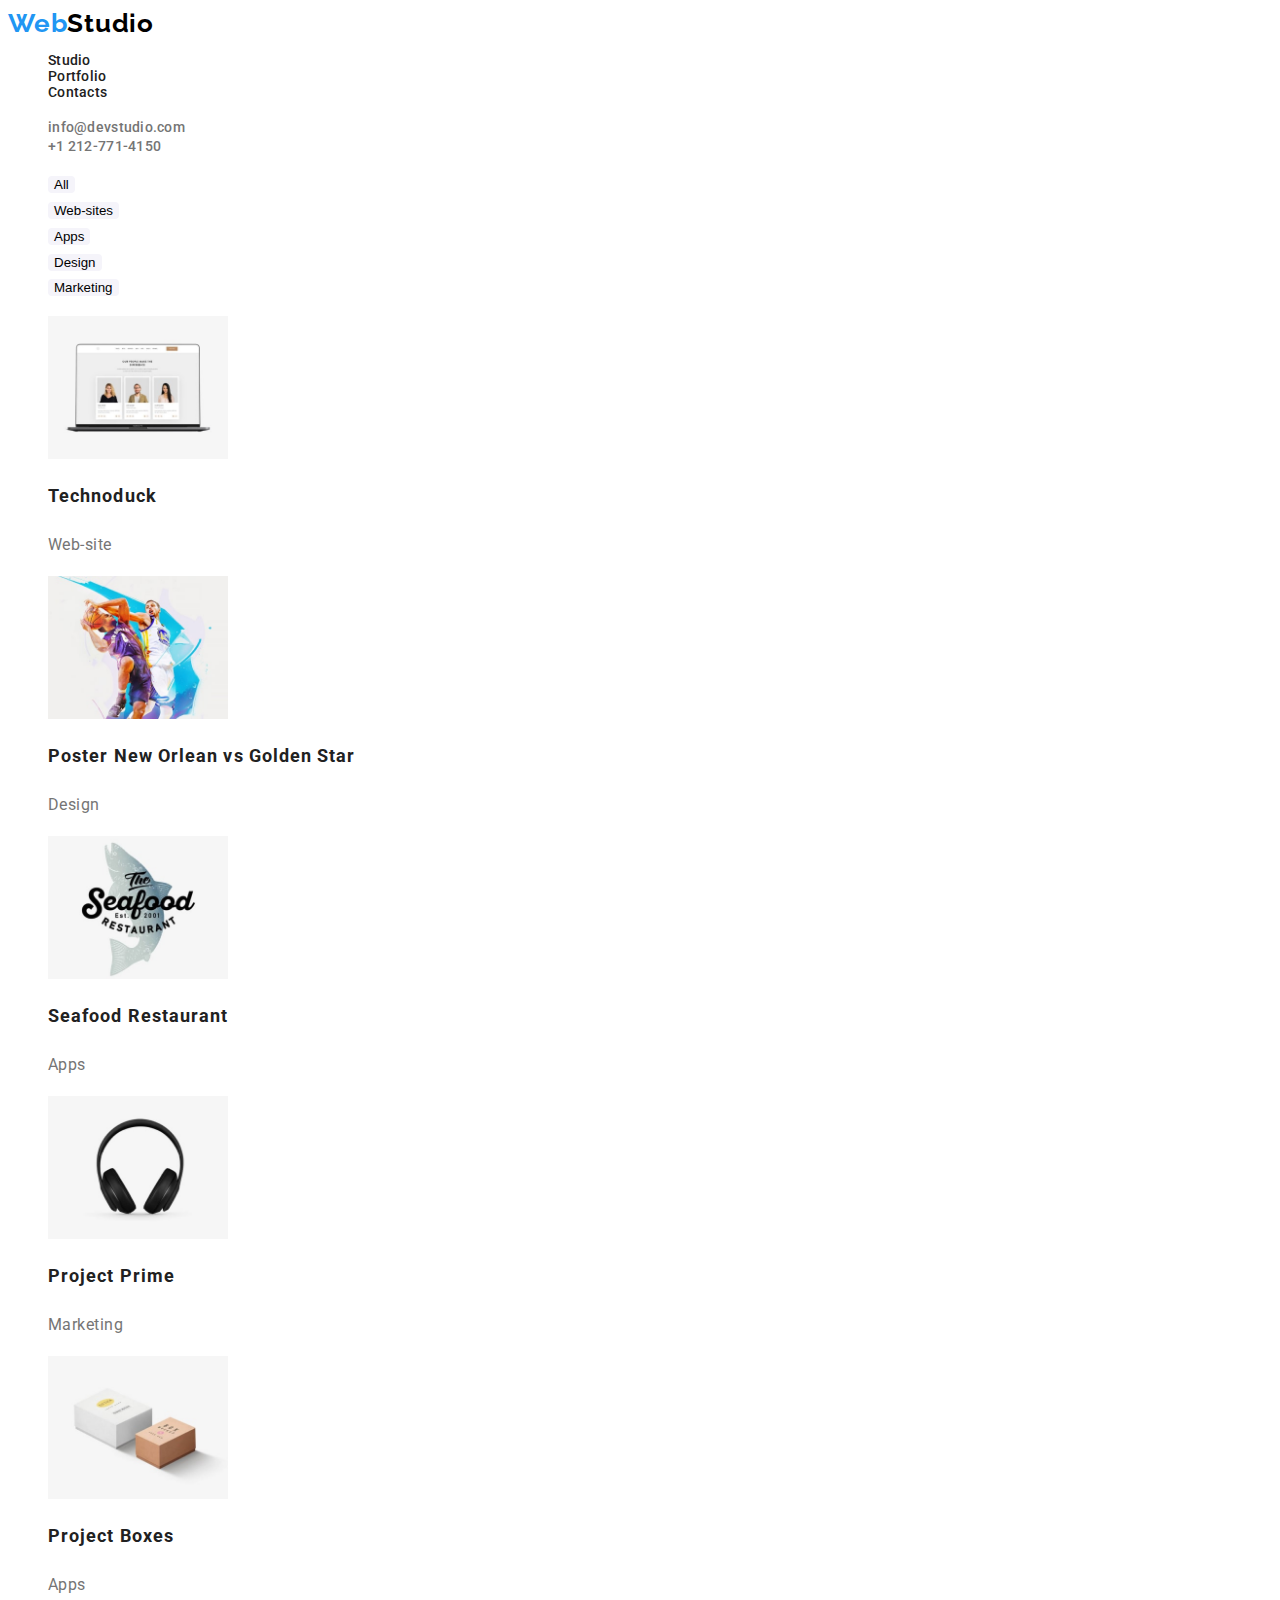
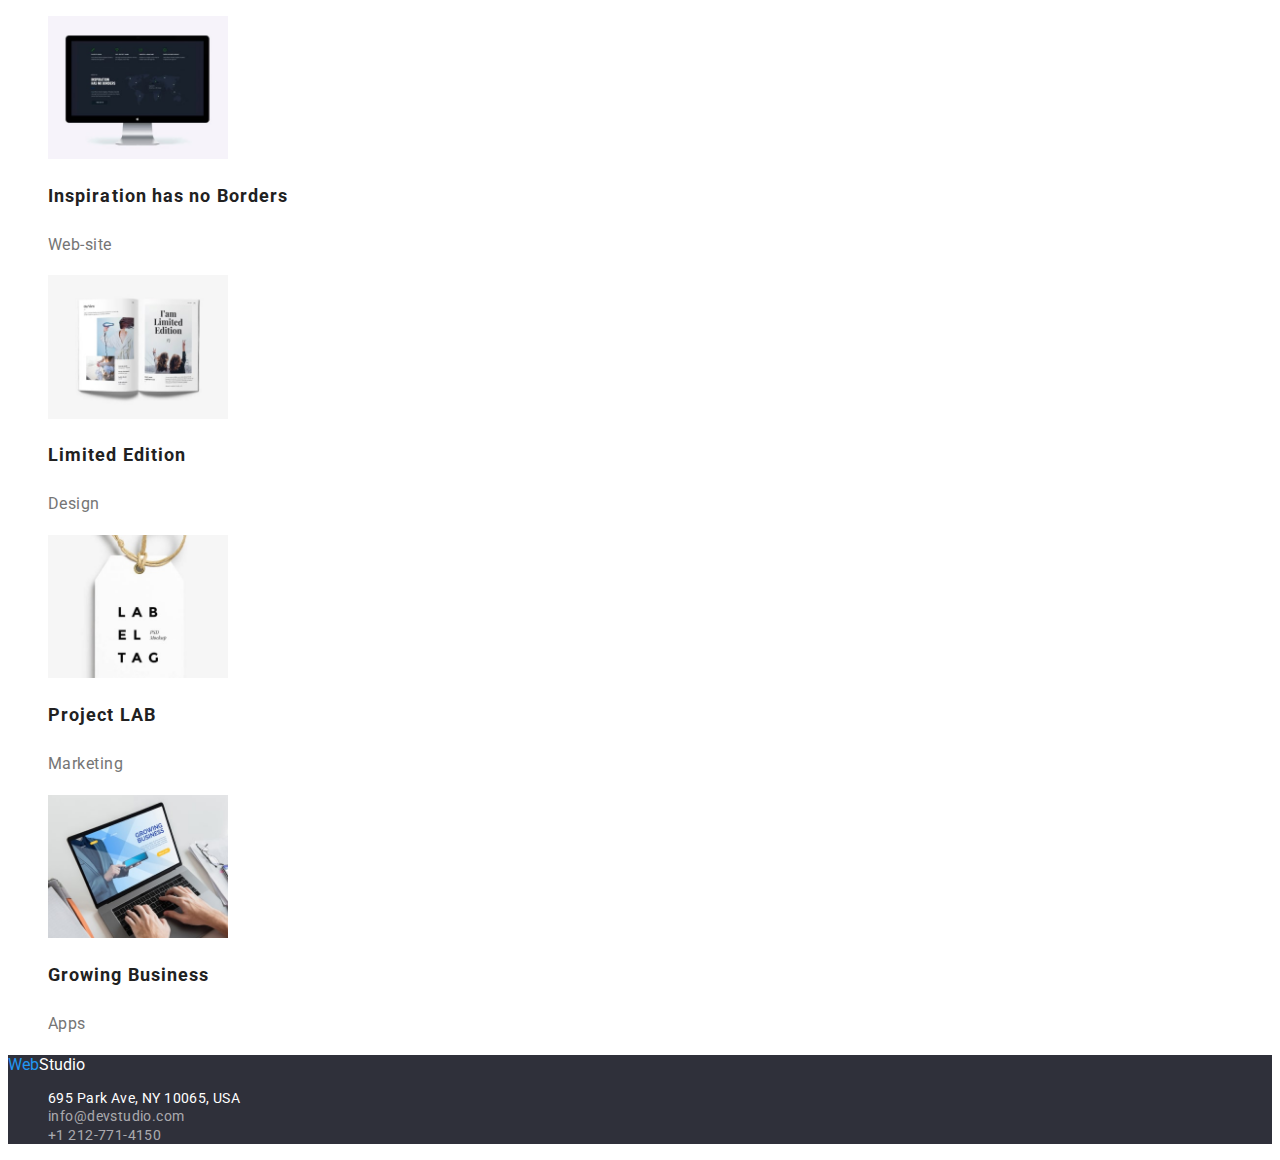
==== portfolio.html @ 7a1fbdda "hw-02-completed" ====
<!DOCTYPE html>
<html lang="en">
  <head>
    <meta charset="UTF-8" />
    <meta http-equiv="X-UA-Compatible" content="IE=edge" />
    <meta name="viewport" content="width=device-width, initial-scale=1.0" />
    <link rel="preconnect" href="https://fonts.googleapis.com" />
    <link rel="preconnect" href="https://fonts.gstatic.com" crossorigin />
    <link
      href="https://fonts.googleapis.com/css2?family=Raleway:wght@700&family=Roboto:wght@400;500;700;900&display=swap"
      rel="stylesheet"
    />
    <link rel="stylesheet" href="/css/styles.css" />
    <title>Portfolio</title>
  </head>

  <body>
    <!-- Page header -->
    <header>
      <!-- Navigation bar -->
      <nav class="nav-section unstyled-list">
        <a class="logo top-logo link" href="/index.html">Studio</a>
        <ul class="left-nav unstyled-list">
          <li>
            <a class="link" href="/index.html">Studio</a>
          </li>
          <li>
            <a class="studio-portfolio link" href="portfolio.html">Portfolio</a>
          </li>
          <li><a class="link" href="contacts.html">Contacts</a></li>
        </ul>
      </nav>
      <ul class="right-nav unstyled-list link">
        <li>
          <a class="link" href="mailto:info@devstudio.com"
            >info@devstudio.com</a
          >
        </li>
        <li><a class="link" href="tel:+12127724159">+1 212-771-4150</a></li>
      </ul>
    </header>

    <!-- Unique page content -->
    <main>
      <!-- Div 1 top buttons -->
      <section>
        <div>
          <ul class="portfolio-top-buttons unstyled-list">
            <li><button class="portfolio-button" type="button">All</button></li>
            <li>
              <button class="portfolio-button" type="button">Web-sites</button>
            </li>
            <li>
              <button class="portfolio-button" type="button">Apps</button>
            </li>
            <li>
              <button class="portfolio-button" type="button">Design</button>
            </li>
            <li>
              <button class="portfolio-button" type="button">Marketing</button>
            </li>
          </ul>
        </div>

      <!-- Div 2 2 portfolio page cards -->
      <div class="portfolio-projects">
        <ul class="unstyled-list">
          <li>
            <img
              class="portfolio-image"
              width="180"
              src="images/portfolio1.jpg"
              alt="laptop with 3 people"
            />
            <h2 class="portfolio-title">Technoduck</h2>
            <p class="portfolio-text">Web-site</p>
          </li>
          <li>
            <img
              class="portfolio-image"
              width="180"
              src="images/portfolio2.jpg"
              alt="poster 2 male basketball players"
            />
            <h2 class="portfolio-title">Poster New Orlean vs Golden Star</h2>
            <p class="portfolio-text">Design</p>
          </li>
          <li>
            <img
              class="portfolio-image"
              width="180"
              src="images/portfolio3.jpg"
              alt="seafood restaurant poster"
            />
            <h2 class="portfolio-title">Seafood Restaurant</h2>
            <p class="portfolio-text">Apps</p>
          </li>
          <li>
            <img
              class="portfolio-image"
              width="180"
              src="images/portfolio4.jpg"
              alt="headphones"
            />
            <h2 class="portfolio-title">Project Prime</h2>
            <p class="portfolio-text">Marketing</p>
          </li>
          <li>
            <img
              class="portfolio-image"
              width="180"
              src="images/portfolio5.jpg"
              alt="2 boxes"
            />
            <h2 class="portfolio-title">Project Boxes</h2>
            <p class="portfolio-text">Apps</p>
          </li>
          <li>
            <img
              class="portfolio-image"
              width="180"
              src="images/portfolio6.jpg"
              alt="mac web screen"
            />
            <h2 class="portfolio-title">Inspiration has no Borders</h2>
            <p class="portfolio-text">Web-site</p>
          </li>
          <li>
            <img
              class="portfolio-image"
              width="180"
              src="images/portfolio7.jpg"
              alt="magazine"
            />
            <h2 class="portfolio-title">Limited Edition</h2>
            <p class="portfolio-text">Design</p>
          </li>
          <li>
            <img
              class="portfolio-image"
              width="180"
              src="images/portfolio8.jpg"
              alt="label"
            />
            <h2 class="portfolio-title">Project LAB</h2>
            <p class="portfolio-text">Marketing</p>
          </li>
          <li>
            <img
              class="portfolio-image"
              width="180"
              src="images/portfolio9.jpg"
              alt="laptop"
            />
            <h2 class="portfolio-title">Growing Business</h2>
            <p class="portfolio-text">Apps</p>
          </li>
        </ul>
      </div>
    </main>

    <!-- Page footer -->
    <footer class="footer">
      <a class="bottom-logo link" href="studio.html">Studio</a>
      <ul class="unstyled-list">
        <li class="footer-address">
          <address>695 Park Ave, NY 10065, USA</address>
        </li>
        <li>
          <a class="footer-link" href="mailto:info@devstudio.com"
            >info@devstudio.com</a
          >
        </li>
        <li>
          <a class="footer-link" href="tel:+12127724159">+1 212-771-4150</a>
        </li>
      </ul>
    </footer>
  </body>
</html>
---- css/styles.css ----
body {
  font-family: "Roboto";
  font-style: normal;
  --maintextcolor: #212121;
  --hovercolor: #2196f3;
  --secondarytextcolor: #757575;
  --indexhero-background-color: #2f303a;
  --whitetextcolor: #fff;
  --blacktextcolor: #000;
  --portofoliobuttonsbackgroundcolor: #f5f4fa;
}

footer {
  --background-color: #2f303a;
  --footerlinkcolor: rgba(255, 255, 255, 0.6);
}

.footer {
  background-color: var(--background-color);
}

.unstyled-list {
  list-style: none;
}

.link {
  font-style: normal;
  text-decoration: none;
}

/* Nav bar */
.nav-section {
  font-weight: 500;
  font-size: 14px;
  line-height: 1.14;
  letter-spacing: 0.02em;
}

.left-nav li a {
  color: var(--maintextcolor);
}

.right-nav li a {
  font-weight: 500;
  font-size: 14px;
  line-height: 1.14;
  letter-spacing: 0.02em;
  color: var(--secondarytextcolor);
}

.left-nav li a:hover,
.left-nav li a[tabindex]:focus {
  color: var(--hovercolor);
}

.right-nav li a:hover,
.right-nav li a:focus {
  color: var(--hovercolor);
}

/* Index | Studio page */

/* Hero section of Studio page */
.hero-section {
  background: var(--indexhero-background-color);
}

.hero-title {
  font-weight: 900;
  font-size: 44px;
  line-height: 1.36;
  text-align: center;
  letter-spacing: 0.06em;
  text-transform: uppercase;
  color: var(--whitetextcolor);
}

.hero-button {
  font-weight: 700;
  font-size: 16px;
  line-height: 1.87;
  letter-spacing: 0.06em;
  color: var(--whitetextcolor);
  border-radius: 4px;
  border: none;
  background-color: var(--hovercolor);
}

.values-title {
  font-weight: 700;
  font-size: 14px;
  line-height: 1.14;
  letter-spacing: 0.03em;
  text-transform: uppercase;
}

.values-text {
  font-size: 14px;
  line-height: 1.71;
  letter-spacing: 0.03em;
  color: var(--secondarytextcolor);
}

/* What we do section */
.section-title {
  font-weight: 700;
  font-size: 36px;
  line-height: 1.16;
  text-align: center;
  letter-spacing: 0.03em;
}

/* Team section */

.team-section {
  background: var(--whitetextcolor);
}

.team-name {
  font-weight: 500;
  font-size: 16px;
  line-height: 1.19;
  text-align: center;
  letter-spacing: 0.03em;
}

.team-job-title {
  font-size: 16px;
  line-height: 1.19;
  text-align: center;
  letter-spacing: 0.03em;
  color: var(--secondarytextcolor);
}

/* Portfolio page */

/* Portfolio buttons */
.portfolio-top-buttons {
  font-weight: 500;
  font-size: 16px;
  line-height: 1.62;
  letter-spacing: 0.03em;
}

.portfolio-button {
  background: var(--portofoliobuttonsbackgroundcolor);
  border-radius: 4px;
  border: none;
  transition-duration: 0.4s;
}

.portfolio-button:hover,
.portfolio-button:focus {
  background-color: var(--hovercolor);
  color: var(--whitetextcolor);
  box-shadow: 0px 3px 1px rgba(0, 0, 0, 0.1), 0px 1px 2px rgba(0, 0, 0, 0.08),
    0px 2px 2px rgba(0, 0, 0, 0.12);
  cursor: pointer;
}

/* Project cards */
.portfolio-title {
  font-weight: 700;
  font-size: 18px;
  line-height: 36px;
  letter-spacing: 0.06em;
  color: var(--maintextcolor);
}
.portfolio-text {
  font-weight: 400;
  font-size: 16px;
  line-height: 1.87;
  letter-spacing: 0.03em;
  color: var(--secondarytextcolor);
}

/* Footer */
address {
  font-weight: 400;
  font-size: 14px;
  line-height: 16px;
  letter-spacing: 0.03em;
  color: var(--whitetextcolor);
  font-style: normal;
}

.footer-link {
  font-weight: 400;
  font-size: 14px;
  line-height: 16px;
  letter-spacing: 0.03em;
  color: var(--footerlinkcolor);
  text-decoration: none;
}

/* Logos */
.logo {
  font-family: "Raleway";
  font-style: normal;
  font-weight: 700;
  font-size: 26px;
  line-height: 1.19;
  letter-spacing: 0.03em;
}

.top-logo {
  color: var(--blacktextcolor);
}

.top-logo::before {
  content: "Web";
  color: var(--hovercolor);
}

.bottom-logo {
  color: var(--whitetextcolor);
}

.bottom-logo::before {
  content: "Web";
  color: var(--hovercolor);
}
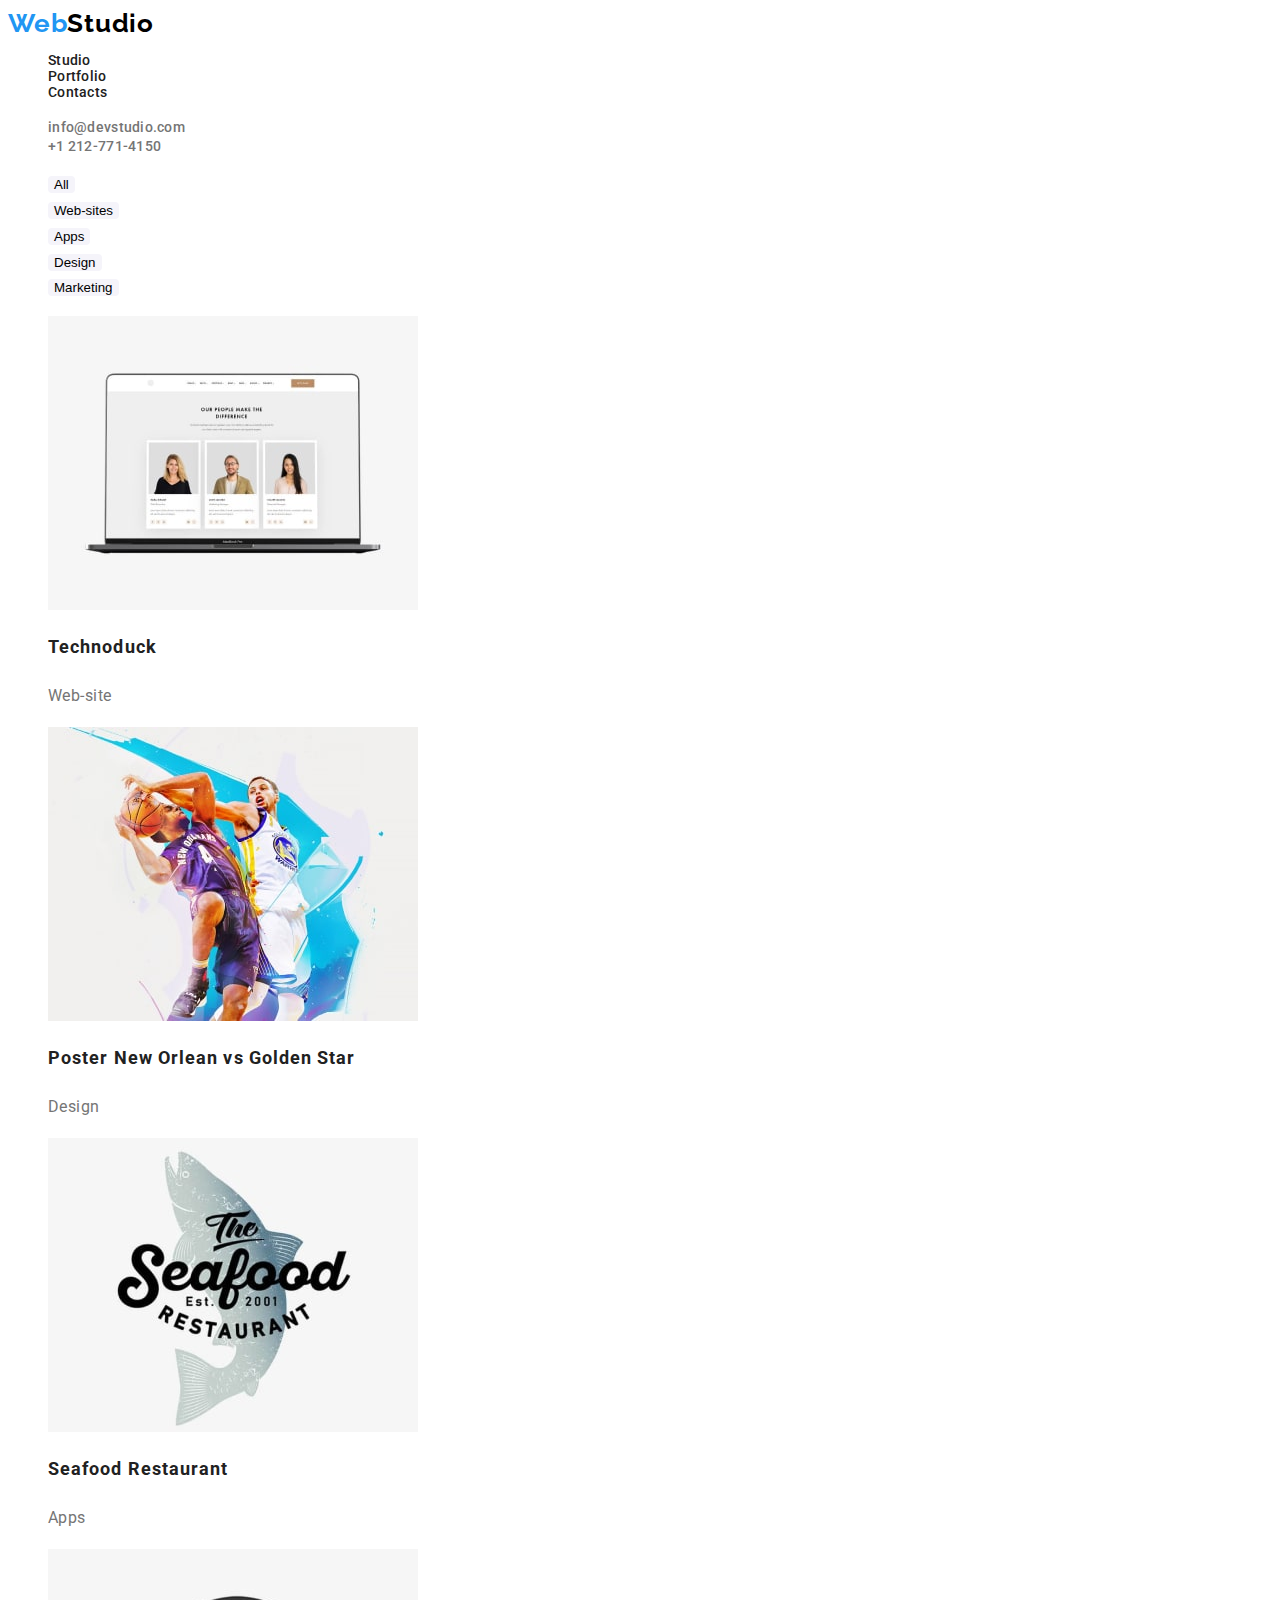
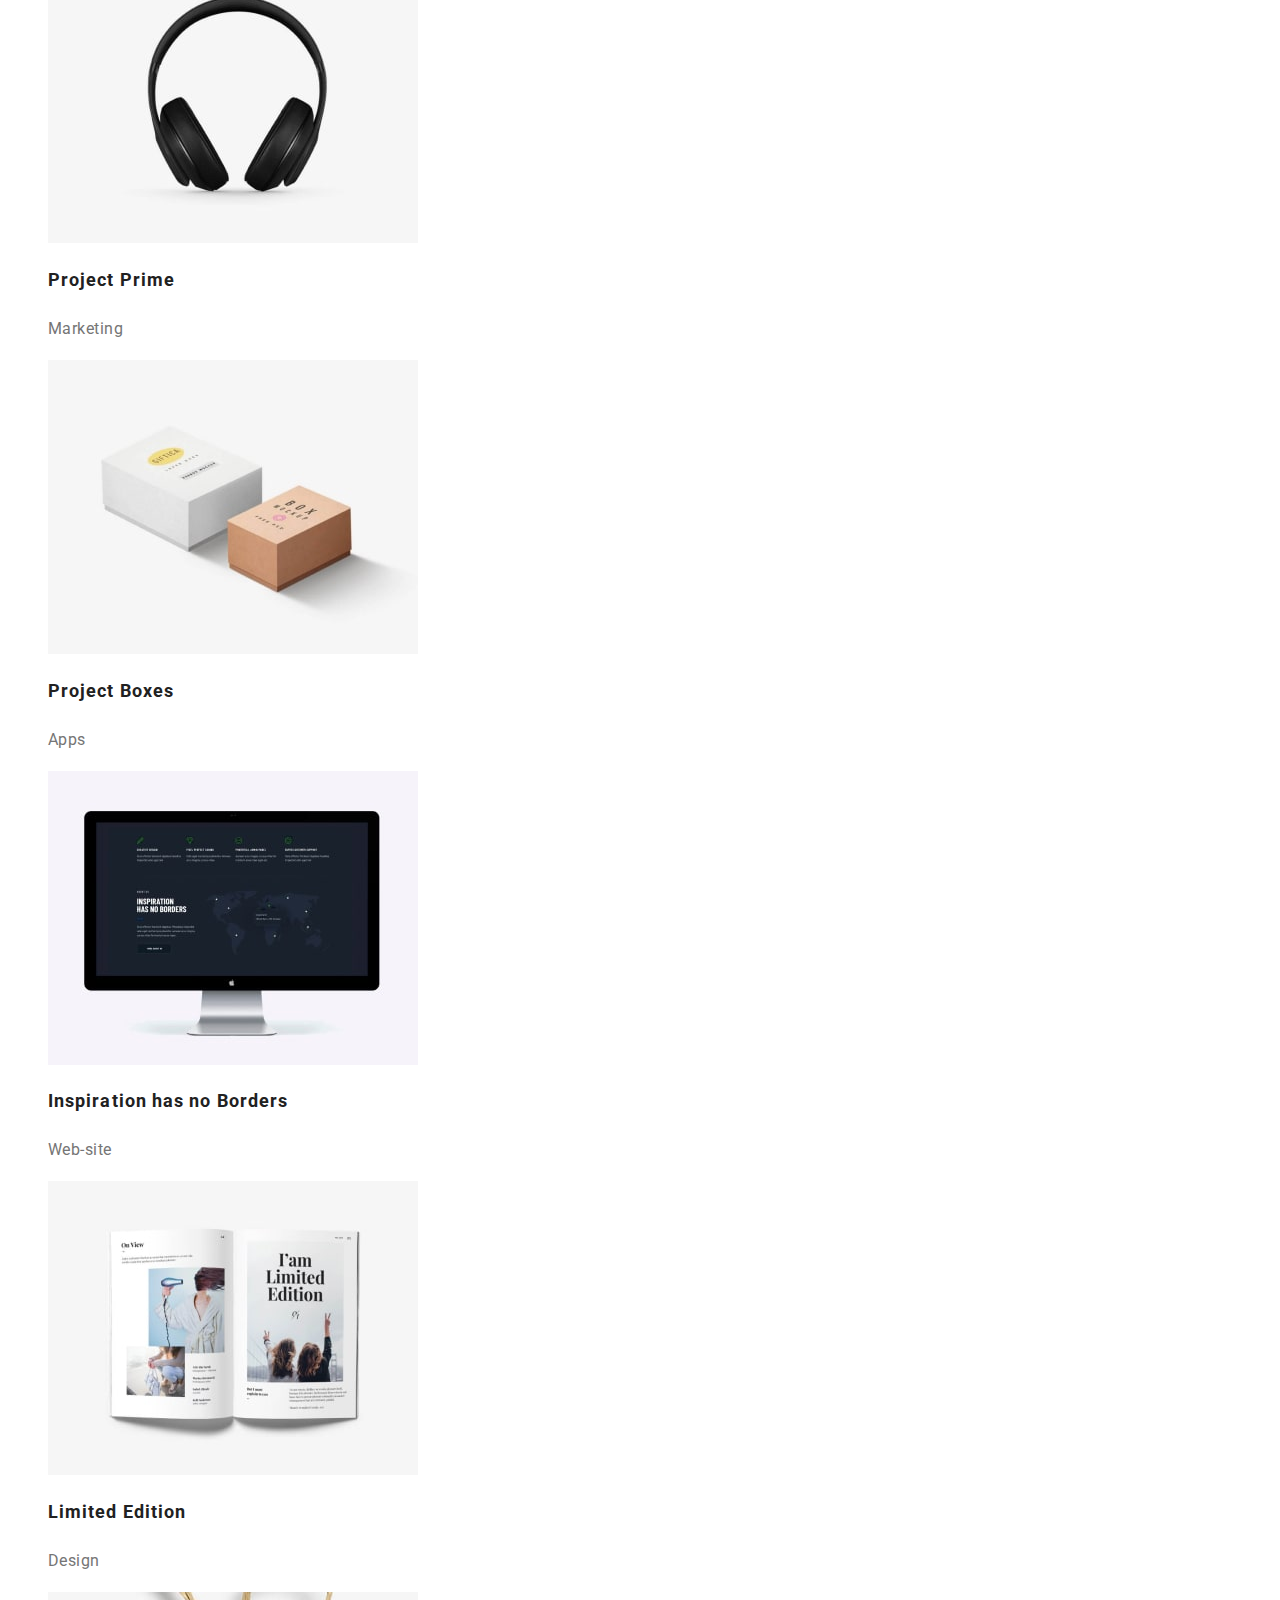
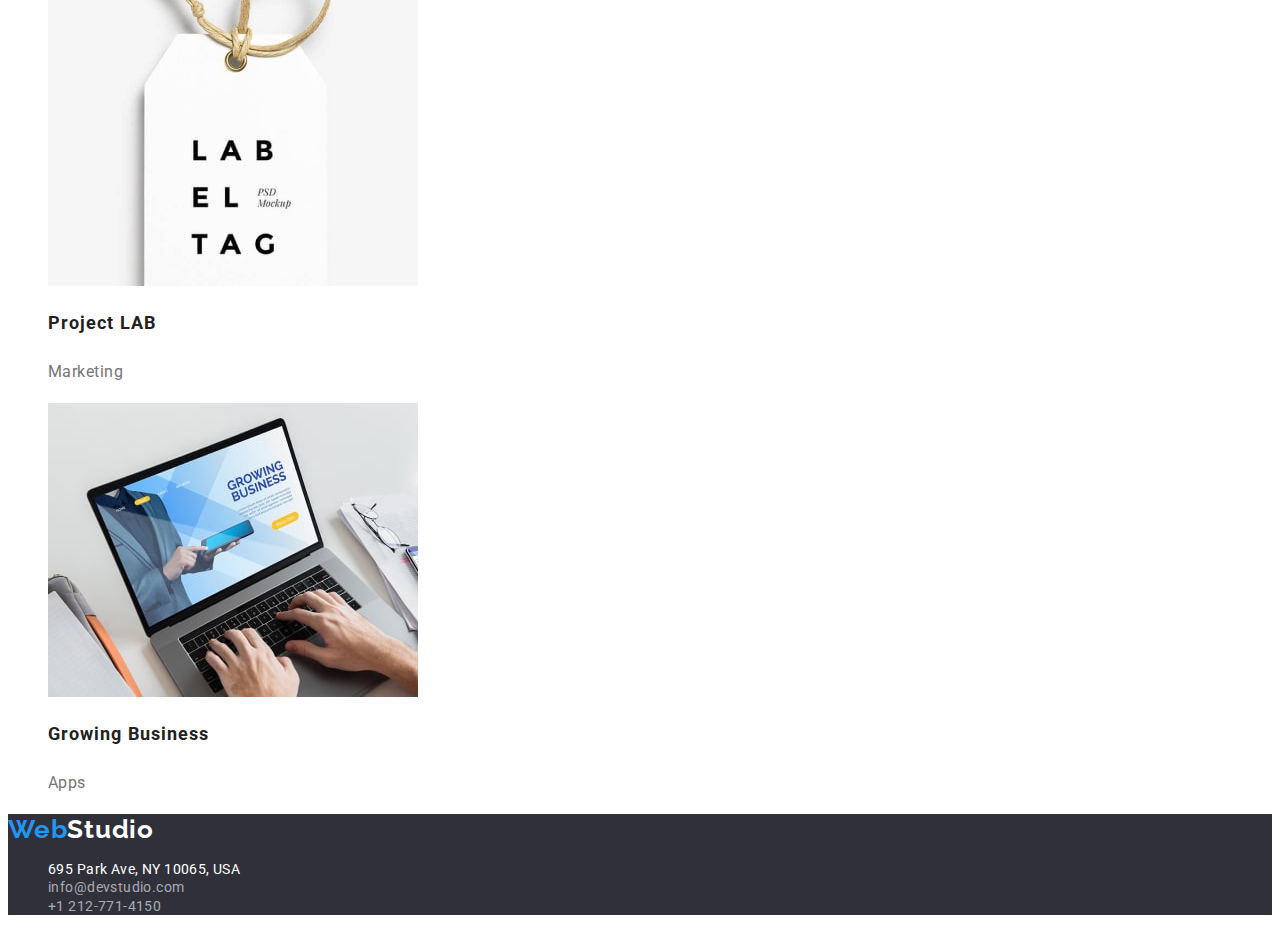
==== commit 9a2ec7c6: "hw-02-revizuita" ====
--- a/portfolio.html
+++ b/portfolio.html
@@ -10,7 +10,7 @@
       href="https://fonts.googleapis.com/css2?family=Raleway:wght@700&family=Roboto:wght@400;500;700;900&display=swap"
       rel="stylesheet"
     />
-    <link rel="stylesheet" href="/css/styles.css" />
+    <link rel="stylesheet" href="./css/styles.css" />
     <title>Portfolio</title>
   </head>
 
@@ -22,21 +22,21 @@
         <a class="logo top-logo link" href="/index.html">Studio</a>
         <ul class="left-nav unstyled-list">
           <li>
-            <a class="link" href="/index.html">Studio</a>
+            <a class="nav-pages link" href="/index.html">Studio</a>
           </li>
           <li>
-            <a class="studio-portfolio link" href="portfolio.html">Portfolio</a>
+            <a class="nav-pages link" href="portfolio.html">Portfolio</a>
           </li>
-          <li><a class="link" href="contacts.html">Contacts</a></li>
+          <li><a class="nav-pages link" href="contacts.html">Contacts</a></li>
         </ul>
       </nav>
       <ul class="right-nav unstyled-list link">
         <li>
-          <a class="link" href="mailto:info@devstudio.com"
+          <a class="nav-contacts link" href="mailto:info@devstudio.com"
             >info@devstudio.com</a
           >
         </li>
-        <li><a class="link" href="tel:+12127724159">+1 212-771-4150</a></li>
+        <li><a class="nav-contacts link" href="tel:+12127724159">+1 212-771-4150</a></li>
       </ul>
     </header>
 
@@ -161,7 +161,7 @@
 
     <!-- Page footer -->
     <footer class="footer">
-      <a class="bottom-logo link" href="studio.html">Studio</a>
+      <a class="logo bottom-logo link" href="studio.html">Studio</a>
       <ul class="unstyled-list">
         <li class="footer-address">
           <address>695 Park Ave, NY 10065, USA</address>
--- a/css/styles.css
+++ b/css/styles.css
@@ -1,3 +1,5 @@
+/* Elements common to all pages */
+
 body {
   font-family: "Roboto";
   font-style: normal;
@@ -36,11 +38,11 @@
   letter-spacing: 0.02em;
 }
 
-.left-nav li a {
+.nav-pages {
   color: var(--maintextcolor);
 }
 
-.right-nav li a {
+.nav-contacts {
   font-weight: 500;
   font-size: 14px;
   line-height: 1.14;
@@ -48,14 +50,49 @@
   color: var(--secondarytextcolor);
 }
 
-.left-nav li a:hover,
-.left-nav li a[tabindex]:focus {
+.nav-pages:hover,
+.nav-pages:focus,
+.footer-link:hover,
+.footer-link:focus,
+.nav-contacts:hover,
+.nav-contacts:focus {
   color: var(--hovercolor);
 }
 
-.right-nav li a:hover,
-.right-nav li a:focus {
+/* Logos */
+.logo {
+  font-family: "Raleway";
+  font-style: normal;
+  font-weight: 700;
+  font-size: 26px;
+  line-height: 1.19;
+  letter-spacing: 0.03em;
+}
+
+.top-logo {
+  color: var(--blacktextcolor);
+}
+
+.top-logo::before {
+  content: "Web";
   color: var(--hovercolor);
+}
+
+.bottom-logo {
+  color: var(--whitetextcolor);
+}
+
+.bottom-logo::before {
+  content: "Web";
+  color: var(--hovercolor);
+}
+
+/* Common images styles */
+
+.what-we-do-image,
+.portfolio-image {
+  width: 370px;
+  height: 294px;
 }
 
 /* Index | Studio page */
@@ -114,6 +151,11 @@
 
 .team-section {
   background: var(--whitetextcolor);
+}
+
+.team-member-pic {
+  width: 270px;
+  height: 260px;
 }
 
 .team-name {
@@ -192,31 +234,3 @@
   color: var(--footerlinkcolor);
   text-decoration: none;
 }
-
-/* Logos */
-.logo {
-  font-family: "Raleway";
-  font-style: normal;
-  font-weight: 700;
-  font-size: 26px;
-  line-height: 1.19;
-  letter-spacing: 0.03em;
-}
-
-.top-logo {
-  color: var(--blacktextcolor);
-}
-
-.top-logo::before {
-  content: "Web";
-  color: var(--hovercolor);
-}
-
-.bottom-logo {
-  color: var(--whitetextcolor);
-}
-
-.bottom-logo::before {
-  content: "Web";
-  color: var(--hovercolor);
-}
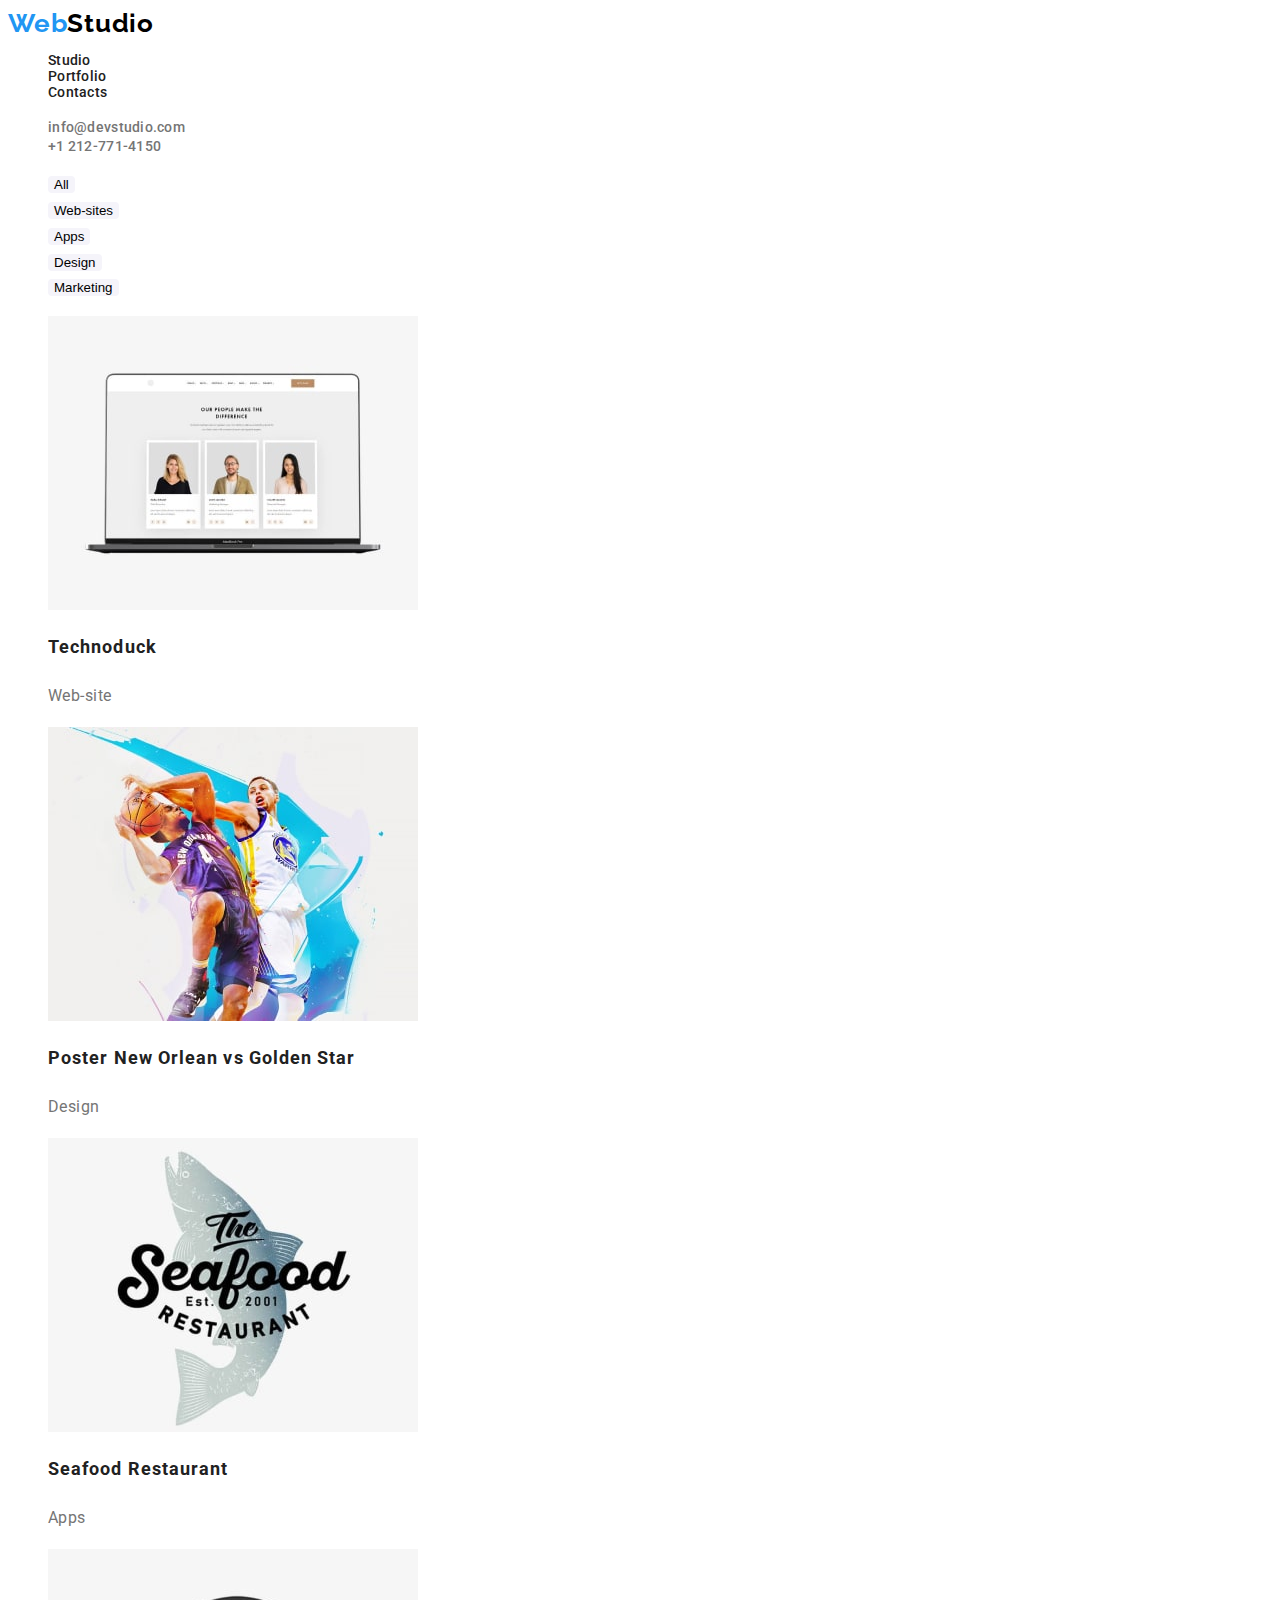
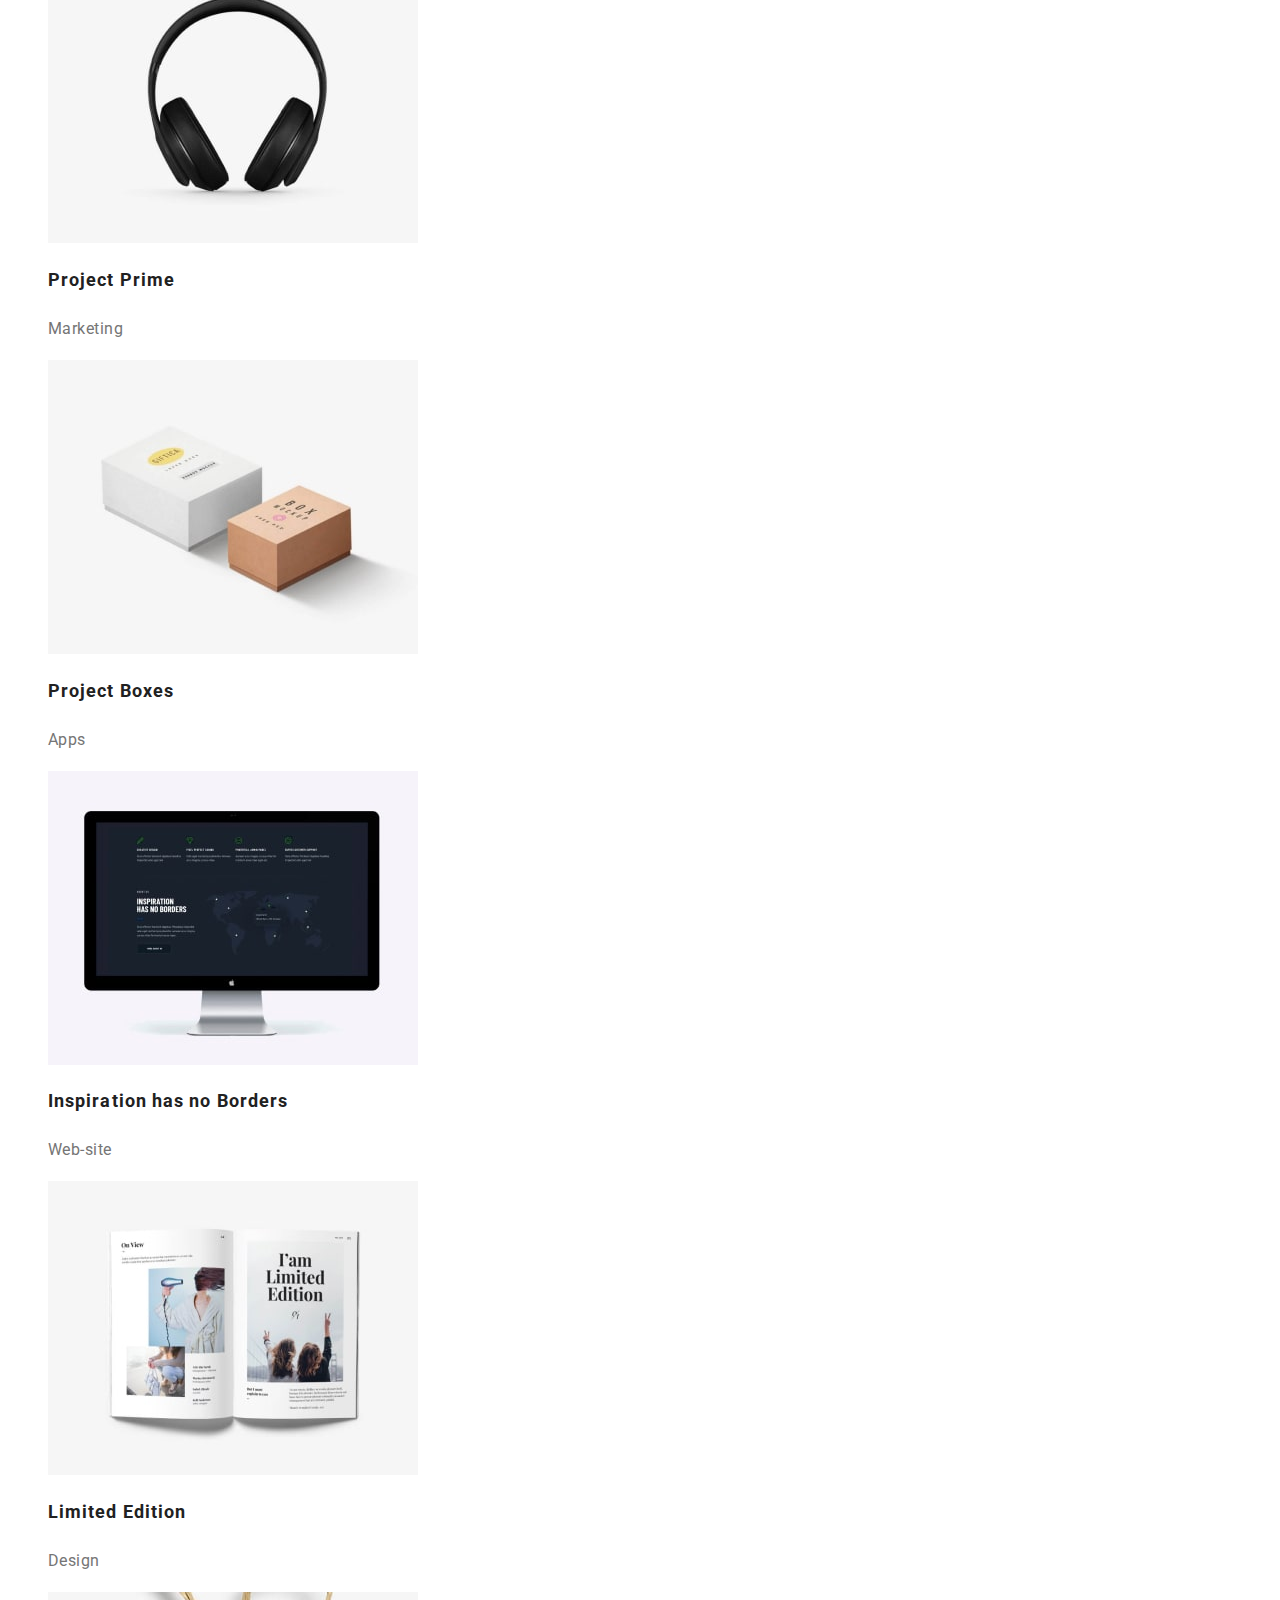
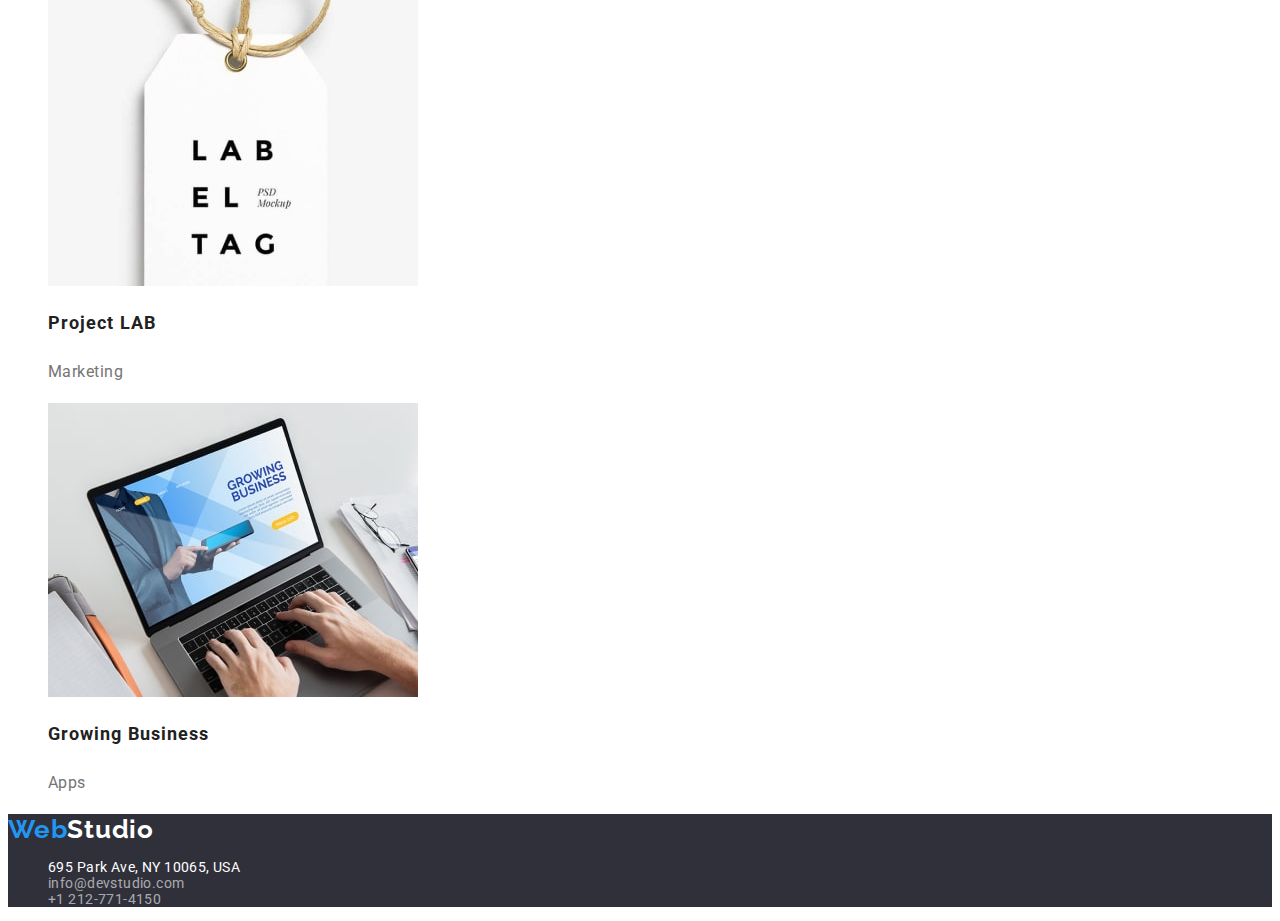
==== commit e6d8a8cc: "added classes to footer and address" ====
--- a/portfolio.html
+++ b/portfolio.html
@@ -163,8 +163,8 @@
     <footer class="footer">
       <a class="logo bottom-logo link" href="studio.html">Studio</a>
       <ul class="unstyled-list">
-        <li class="footer-address">
-          <address>695 Park Ave, NY 10065, USA</address>
+        <li>
+          <address class="footer-address">695 Park Ave, NY 10065, USA</address>
         </li>
         <li>
           <a class="footer-link" href="mailto:info@devstudio.com"
--- a/css/styles.css
+++ b/css/styles.css
@@ -1,8 +1,6 @@
 /* Elements common to all pages */
 
 body {
-  font-family: "Roboto";
-  font-style: normal;
   --maintextcolor: #212121;
   --hovercolor: #2196f3;
   --secondarytextcolor: #757575;
@@ -10,15 +8,17 @@
   --whitetextcolor: #fff;
   --blacktextcolor: #000;
   --portofoliobuttonsbackgroundcolor: #f5f4fa;
-}
-
-footer {
+  font-family: "Roboto";
+  font-style: normal;
+}
+
+.footer {
   --background-color: #2f303a;
   --footerlinkcolor: rgba(255, 255, 255, 0.6);
-}
-
-.footer {
-  background-color: var(--background-color);
+  font-weight: 400;
+  font-size: 14px;
+  line-height: 16px;
+  letter-spacing: 0.03em;
 }
 
 .unstyled-list {
@@ -88,7 +88,6 @@
 }
 
 /* Common images styles */
-
 .what-we-do-image,
 .portfolio-image {
   width: 370px;
@@ -148,7 +147,6 @@
 }
 
 /* Team section */
-
 .team-section {
   background: var(--whitetextcolor);
 }
@@ -217,20 +215,16 @@
 }
 
 /* Footer */
-address {
-  font-weight: 400;
-  font-size: 14px;
-  line-height: 16px;
-  letter-spacing: 0.03em;
+.footer {
+  background-color: var(--background-color);
+}
+
+.footer-address {
   color: var(--whitetextcolor);
   font-style: normal;
 }
 
 .footer-link {
-  font-weight: 400;
-  font-size: 14px;
-  line-height: 16px;
-  letter-spacing: 0.03em;
   color: var(--footerlinkcolor);
   text-decoration: none;
 }
